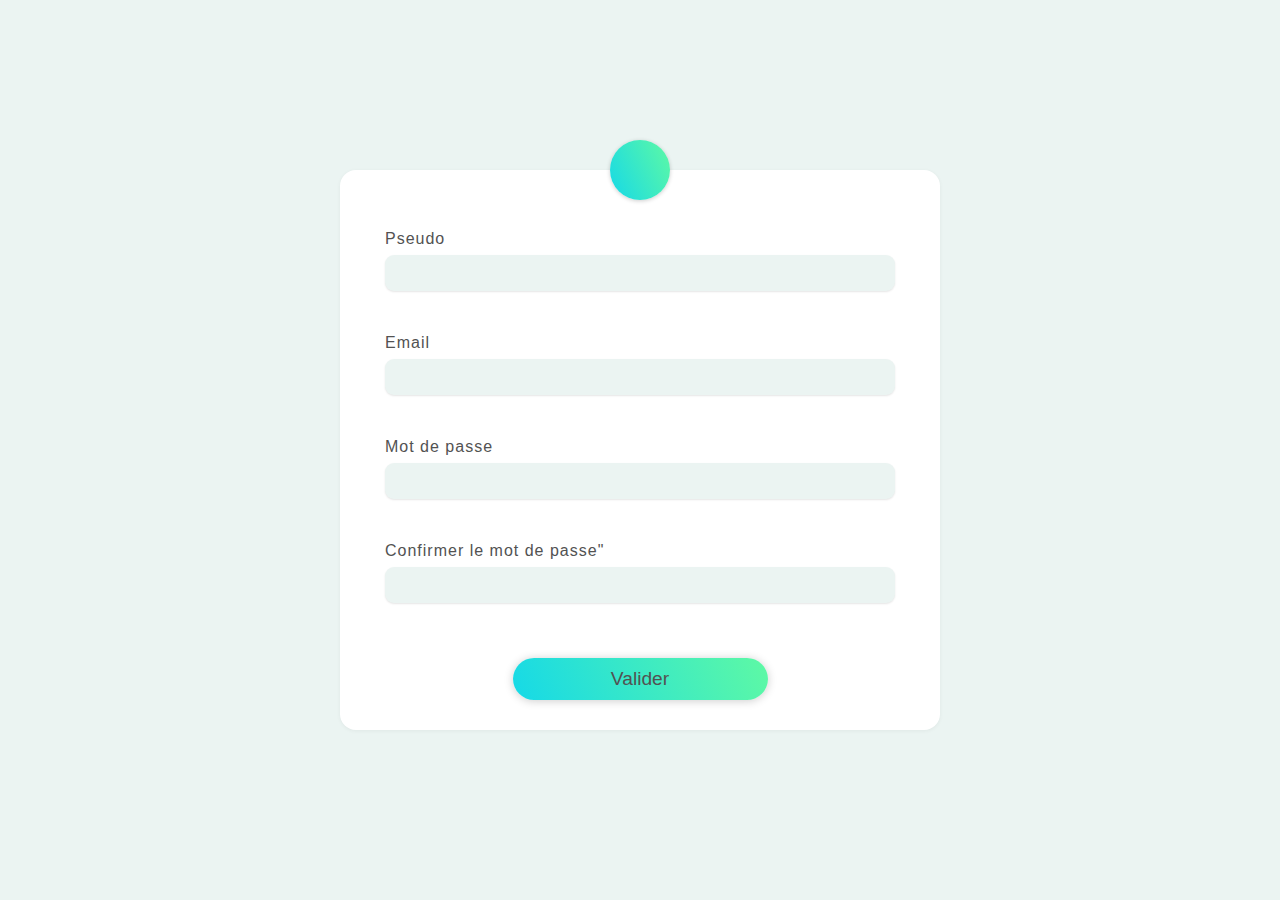
==== form-checker/index.html @ 381ea6c3 "suite cours" ====
<!DOCTYPE html>
<html lang="en">
  <head>
    <meta charset="UTF-8" />
    <meta name="viewport" content="width=device-width, initial-scale=1.0" />
    <title>form-checker"</title>
    <link rel="stylesheet" href="style.css" />
  </head>
  <body>
    <form action="">
      <div class="pseudo-container">
        <label for="pseudo">Pseudo</label>
        <input type="text" autocomplete="off" id="pseudo" />
        <span></span>
      </div>

      <div class="email-container">
        <label for="email">Email</label>
        <input type="text" autocomplete="off" id="email" />
        <span>Email incorrect</span>
      </div>

      <div class="password-container">
        <label for="password">Mot de passe</label>
        <input type="password" autocomplete="off" id="password" />
        <p id="progress-bar"></p>
        <span></span>
      </div>

      <div class="comfirm-container">
        <label for="confirm">Confirmer le mot de passe"</label>
        <input type="password" autocomplete="off" id="comfirm" />
        <span></span>
      </div>

      <input type="submit" value="Valider" />
    </form>
    <script src="index.js"></script>
  </body>
</html>
---- form-checker/style.css ----
* {
  font-family: "Lucida Sans", "Lucida Sans Regular", "Lucida Grande",
    "Lucida Sans Unicode", Geneva, Verdana, sans-serif;
  margin: 0;
  padding: 0;
  box-sizing: border-box;
  outline: none;
  color: rgb(82, 82, 82);
}
body {
  min-height: 100vh;
  display: flex;
  justify-content: center;
  align-items: center;
  background: rgb(235, 244, 242);
}
form {
  width: 50%;
  min-width: 380px;
  max-width: 600px;
  background: white;
  display: grid;
  grid-template-rows: repeat(4, 104px);
  padding: 60px 45px 30px;
  border-radius: 16px;
  box-shadow: 0 1px 4px rgba(0, 0, 0, 0.05);
  position: relative;
}
form::after {
  content: "";
  position: absolute;
  width: 60px;
  height: 60px;
  border-radius: 150px;
  background: linear-gradient(65deg, #16d9e7, #5ef9a4);
  top: -30px;
  left: 50%;
  transform: translateX(-50%);
  box-shadow: 0 1px 4px rgba(0, 0, 0, 0.2);
}
div {
  transition: 0.2s;
}
label {
  letter-spacing: 1px;
}
input[type="text"],
input[type="password"] {
  margin: 7px 0 7px;
  border: 1px solid transparent;
  background: rgb(235, 244, 242);
  height: 36px;
  width: 100%;
  box-shadow: 0 1px 2px rgba(0, 0, 0, 0.1);
  border-radius: 9px;
  font-size: 1.1rem;
  padding-left: 10px;
  transition: 0.2s;
}
input[type="text"]:focus,
input[type="password"]:focus {
  border: 1px solid #5ef9a4;
}
span {
  margin-bottom: 20px;
  display: block;
  font-size: 0.8rem;
  visibility: hidden;
  opacity: 0;
  transition: 0.3s;
  color: red;
}
p {
  background: red;
  width: 33%;
  height: 6px;
  margin: -2px 0 2px;
  border-radius: 50px;
  visibility: hidden;
  transition: 0.3s;
}
#security span {
  display: inline;
}
input[type="submit"] {
  border: none;
  background: linear-gradient(65deg, #16d9e7, #5ef9a4);
  width: 50%;
  margin: 12px auto 0;
  padding: 10px;
  border-radius: 150px;
  font-size: 1.2rem;
  box-shadow: 0 1px 10px rgba(0, 0, 0, 0.2);
  cursor: pointer;
  transition: 0.3s ease;
}
input[type="submit"]:hover {
  filter: brightness(105%);
  transform: translateX(2px);
}
.error input {
  color: red;
  border: 1px solid rgba(255, 0, 0, 0.527);
}
.error span {
  visibility: visible;
  opacity: 1;
  color: red;
}
.progressRed {
  background: red;
  width: 33%;
  visibility: visible;
}
.progressBlue {
  background: #16d9e7;
  width: 67%;
  visibility: visible;
}
.progressGreen {
  width: 100%;
  background: #5ef9a4;
  visibility: visible;
}
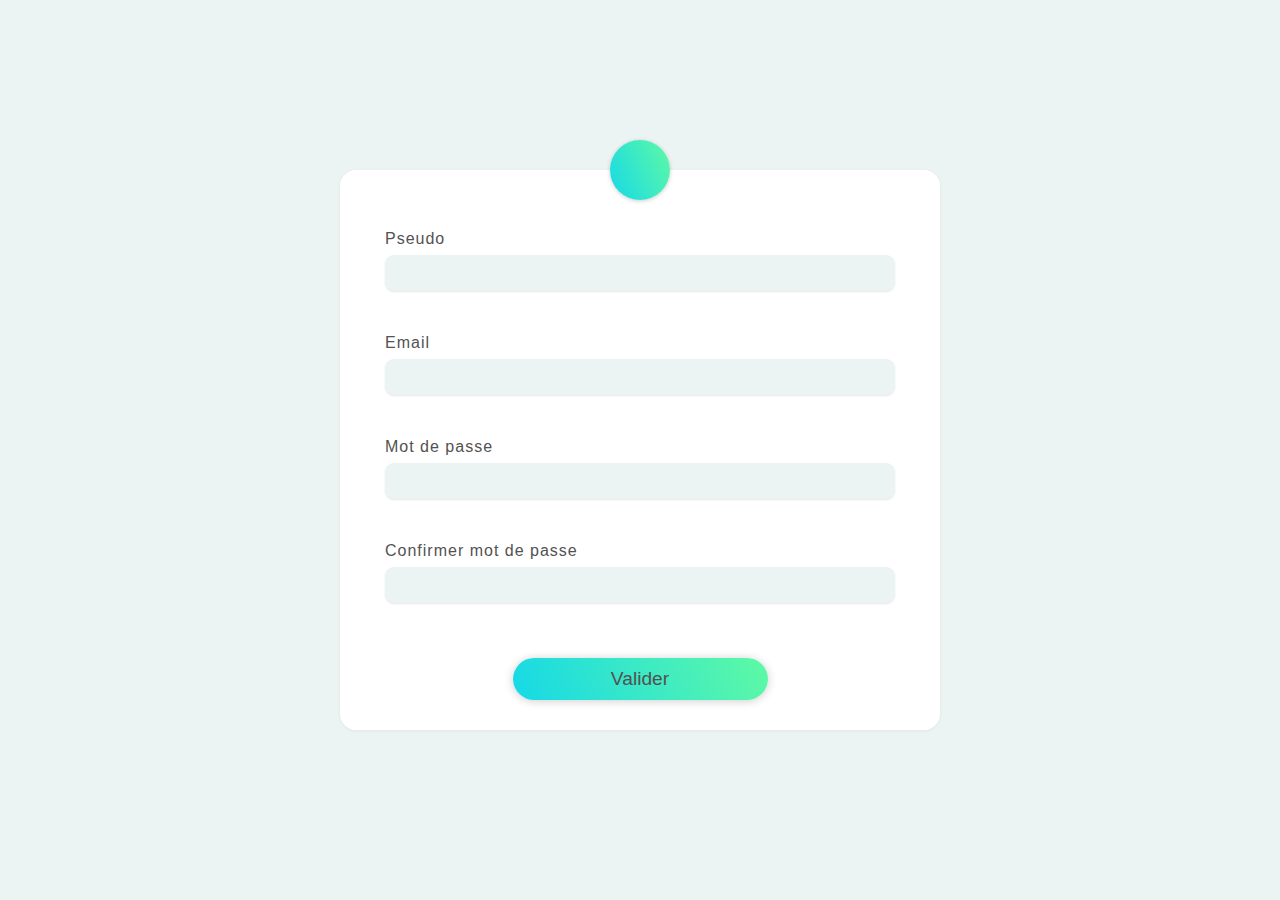
==== commit 992db01c: "fin du cours js data" ====
--- a/form-checker/index.html
+++ b/form-checker/index.html
@@ -1,40 +1,48 @@
 <!DOCTYPE html>
 <html lang="en">
-  <head>
-    <meta charset="UTF-8" />
-    <meta name="viewport" content="width=device-width, initial-scale=1.0" />
-    <title>form-checker"</title>
-    <link rel="stylesheet" href="style.css" />
-  </head>
-  <body>
-    <form action="">
-      <div class="pseudo-container">
-        <label for="pseudo">Pseudo</label>
-        <input type="text" autocomplete="off" id="pseudo" />
-        <span></span>
-      </div>
 
-      <div class="email-container">
-        <label for="email">Email</label>
-        <input type="text" autocomplete="off" id="email" />
-        <span>Email incorrect</span>
-      </div>
+<head>
+  <meta charset="UTF-8">
+  <meta http-equiv="X-UA-Compatible" content="IE=edge">
+  <meta name="viewport" content="width=device-width, initial-scale=1.0">
+  <title>Document</title>
 
-      <div class="password-container">
-        <label for="password">Mot de passe</label>
-        <input type="password" autocomplete="off" id="password" />
-        <p id="progress-bar"></p>
-        <span></span>
-      </div>
+  <link rel="stylesheet" href="./style.css">
+</head>
 
-      <div class="comfirm-container">
-        <label for="confirm">Confirmer le mot de passe"</label>
-        <input type="password" autocomplete="off" id="comfirm" />
-        <span></span>
-      </div>
+<body>
 
-      <input type="submit" value="Valider" />
-    </form>
-    <script src="index.js"></script>
-  </body>
-</html>
+  <form action="">
+    <div class="pseudo-container">
+      <label for="pseudo">Pseudo</label>
+      <input type="text" autocomplete="off" id="pseudo">
+      <span></span>
+    </div>
+
+    <div class="email-container">
+      <label for="email">Email</label>
+      <input type="text" autocomplete="off" id="email">
+      <span>Email incorrect</span>
+    </div>
+
+    <div class="password-container">
+      <label for="password">Mot de passe</label>
+      <input type="password" autocomplete="off" id="password">
+      <p id="progress-bar"></p>
+      <span></span>
+    </div>
+
+    <div class="confirm-container">
+      <label for="confirm">Confirmer mot de passe</label>
+      <input type="password" autocomplete="off" id="confirm">
+      <span></span>
+    </div>
+
+    <input type="submit" value="Valider">
+  </form>
+
+
+  <script src="index.js"></script>
+</body>
+
+</html>